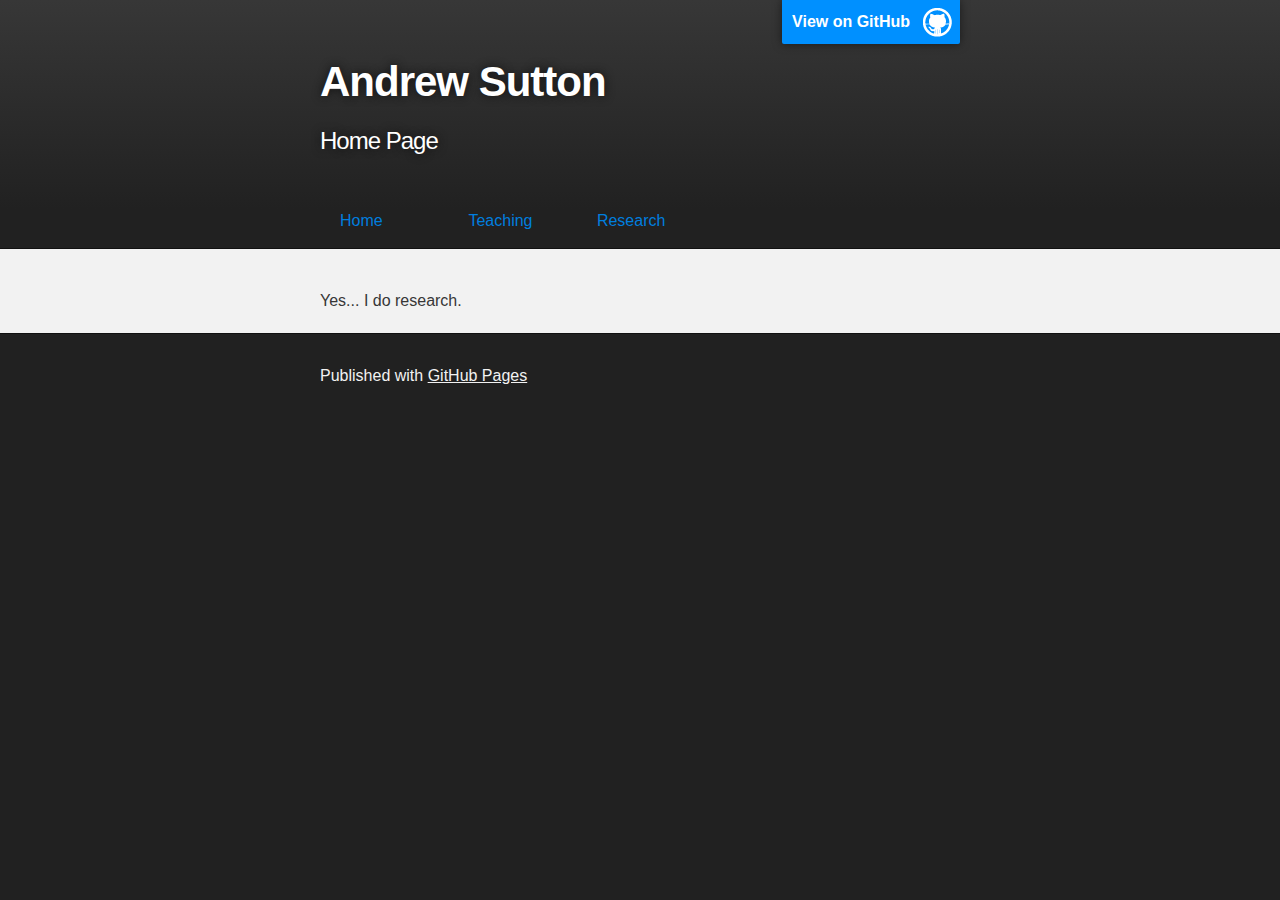
==== research.html @ cfea38f6 "Adding content and styling." ====
<!DOCTYPE html>
<html>

  <head>
    <meta charset='utf-8'>
    <meta http-equiv="X-UA-Compatible" content="chrome=1">
    <meta name="description" content="Andrew Sutton : Home Page">

    <link rel="stylesheet" type="text/css" media="screen" href="stylesheets/stylesheet.css">

    <title>Andrew Sutton | Teaching</title>
  </head>

  <body>

    <!-- HEADER -->
    <div id="header_wrap" class="outer">
        <header class="inner">
          <a id="forkme_banner" href="https://github.com/asutton">View on GitHub</a>

          <h1 id="project_title">Andrew Sutton</h1>
          <h2 id="project_tagline">Home Page</h2>

        </header>
    </div>


    <!-- NAVIGATION -->
    <nav>
      <ul>
        <li><a href="index.html">Home</a></li>
        <li><a href="teaching.html">Teaching</a></li>
        <li><a href="research.html">Research</a></li>
      </ul>
    </nav>


    <!-- MAIN CONTENT -->
    <div id="main_content_wrap" class="outer">
      <section id="main_content" class="inner">

      Yes... I do research.

      </section>
    </div>

    <!-- FOOTER  -->
    <div id="footer_wrap" class="outer">
      <footer class="inner">
        <p>Published with <a href="https://pages.github.com">GitHub Pages</a></p>
      </footer>
    </div>

    

  </body>
</html>
---- stylesheets/stylesheet.css ----
/*******************************************************************************
Slate Theme for GitHub Pages
by Jason Costello, @jsncostello
*******************************************************************************/

@import url(github-light.css);

/*******************************************************************************
MeyerWeb Reset
*******************************************************************************/

html, body, div, span, applet, object, iframe,
h1, h2, h3, h4, h5, h6, p, blockquote, pre,
a, abbr, acronym, address, big, cite, code,
del, dfn, em, img, ins, kbd, q, s, samp,
small, strike, strong, sub, sup, tt, var,
b, u, i, center,
dl, dt, dd, ol, ul, li,
fieldset, form, label, legend,
table, caption, tbody, tfoot, thead, tr, th, td,
article, aside, canvas, details, embed,
figure, figcaption, footer, header, hgroup,
menu, nav, output, ruby, section, summary,
time, mark, audio, video {
  margin: 0;
  padding: 0;
  border: 0;
  font: inherit;
  vertical-align: baseline;
}

/* HTML5 display-role reset for older browsers */
article, aside, details, figcaption, figure,
footer, header, hgroup, menu, nav, section {
  display: block;
}

ol, ul {
  list-style: none;
}

table {
  border-collapse: collapse;
  border-spacing: 0;
}

/*******************************************************************************
Theme Styles
*******************************************************************************/

body {
  box-sizing: border-box;
  color:#373737;
  background: #212121;
  font-size: 16px;
  font-family: 'Myriad Pro', Calibri, Helvetica, Arial, sans-serif;
  line-height: 1.5;
  -webkit-font-smoothing: antialiased;
}

h1, h2, h3, h4, h5, h6 {
  margin: 10px 0;
  font-weight: 700;
  color:#222222;
  font-family: 'Lucida Grande', 'Calibri', Helvetica, Arial, sans-serif;
  letter-spacing: -1px;
}

h1 {
  font-size: 36px;
  font-weight: 700;
}

h2 {
  padding-bottom: 10px;
  font-size: 32px;
  background: url('../images/bg_hr.png') repeat-x bottom;
}

h3 {
  font-size: 24px;
}

h4 {
  font-size: 21px;
}

h5 {
  font-size: 18px;
}

h6 {
  font-size: 16px;
}

p {
  margin: 10px 0 15px 0;
}

footer p {
  color: #f2f2f2;
}

a {
  text-decoration: none;
  color: #007edf;
  text-shadow: none;

  transition: color 0.5s ease;
  transition: text-shadow 0.5s ease;
  -webkit-transition: color 0.5s ease;
  -webkit-transition: text-shadow 0.5s ease;
  -moz-transition: color 0.5s ease;
  -moz-transition: text-shadow 0.5s ease;
  -o-transition: color 0.5s ease;
  -o-transition: text-shadow 0.5s ease;
  -ms-transition: color 0.5s ease;
  -ms-transition: text-shadow 0.5s ease;
}

a:hover, a:focus {text-decoration: underline;}

footer a {
  color: #F2F2F2;
  text-decoration: underline;
}

em {
  font-style: italic;
}

strong {
  font-weight: bold;
}

img {
  position: relative;
  margin: 0 auto;
  max-width: 739px;
  padding: 5px;
  margin: 10px 0 10px 0;
  border: 1px solid #ebebeb;

  box-shadow: 0 0 5px #ebebeb;
  -webkit-box-shadow: 0 0 5px #ebebeb;
  -moz-box-shadow: 0 0 5px #ebebeb;
  -o-box-shadow: 0 0 5px #ebebeb;
  -ms-box-shadow: 0 0 5px #ebebeb;
}

p img {
  display: inline;
  margin: 0;
  padding: 0;
  vertical-align: middle;
  text-align: center;
  border: none;
}

pre, code {
  width: 100%;
  color: #222;
  background-color: #fff;

  font-family: Monaco, "Bitstream Vera Sans Mono", "Lucida Console", Terminal, monospace;
  font-size: 14px;

  border-radius: 2px;
  -moz-border-radius: 2px;
  -webkit-border-radius: 2px;
}

pre {
  width: 100%;
  padding: 10px;
  box-shadow: 0 0 10px rgba(0,0,0,.1);
  overflow: auto;
}

code {
  padding: 3px;
  margin: 0 3px;
  box-shadow: 0 0 10px rgba(0,0,0,.1);
}

pre code {
  display: block;
  box-shadow: none;
}

blockquote {
  color: #666;
  margin-bottom: 20px;
  padding: 0 0 0 20px;
  border-left: 3px solid #bbb;
}


ul, ol, dl {
  margin-bottom: 15px
}

ul {
  list-style-position: inside;
  list-style: disc;
  padding-left: 20px;
}

ol {
  list-style-position: inside;
  list-style: decimal;
  padding-left: 20px;
}

dl dt {
  font-weight: bold;
}

dl dd {
  padding-left: 20px;
  font-style: italic;
}

dl p {
  padding-left: 20px;
  font-style: italic;
}

hr {
  height: 1px;
  margin-bottom: 5px;
  border: none;
  background: url('../images/bg_hr.png') repeat-x center;
}

table {
  border: 1px solid #373737;
  margin-bottom: 20px;
  text-align: left;
 }

th {
  font-family: 'Lucida Grande', 'Helvetica Neue', Helvetica, Arial, sans-serif;
  padding: 10px;
  background: #373737;
  color: #fff;
 }

td {
  padding: 10px;
  border: 1px solid #373737;
 }

form {
  background: #f2f2f2;
  padding: 20px;
}

nav {
  position: relative;
  max-width: 640px;
  margin: auto;
}

nav ul {
  list-style-type: none;
}

nav ul li {
  display: inline-block;
  width: 20%;
}


/*******************************************************************************
Full-Width Styles
*******************************************************************************/

.outer {
  width: 100%;
}

.inner {
  position: relative;
  max-width: 640px;
  padding: 20px 10px;
  margin: 0 auto;
}


#forkme_banner {
  display: block;
  position: absolute;
  top:0;
  right: 10px;
  z-index: 10;
  padding: 10px 50px 10px 10px;
  color: #fff;
  background: url('../images/blacktocat.png') #0090ff no-repeat 95% 50%;
  font-weight: 700;
  box-shadow: 0 0 10px rgba(0,0,0,.5);
  border-bottom-left-radius: 2px;
  border-bottom-right-radius: 2px;
}

#header_wrap {
  background: #212121;
  background: -moz-linear-gradient(top, #373737, #212121);
  background: -webkit-linear-gradient(top, #373737, #212121);
  background: -ms-linear-gradient(top, #373737, #212121);
  background: -o-linear-gradient(top, #373737, #212121);
  background: linear-gradient(top, #373737, #212121);
}

#header_wrap .inner {
  padding: 50px 10px 30px 10px;
}

#project_title {
  margin: 0;
  color: #fff;
  font-size: 42px;
  font-weight: 700;
  text-shadow: #111 0px 0px 10px;
}

#project_tagline {
  color: #fff;
  font-size: 24px;
  font-weight: 300;
  background: none;
  text-shadow: #111 0px 0px 10px;
}

#downloads {
  position: absolute;
  width: 210px;
  z-index: 10;
  bottom: -40px;
  right: 0;
  height: 70px;
  background: url('../images/icon_download.png') no-repeat 0% 90%;
}

.zip_download_link {
  display: block;
  float: right;
  width: 90px;
  height:70px;
  text-indent: -5000px;
  overflow: hidden;
  background: url(../images/sprite_download.png) no-repeat bottom left;
}

.tar_download_link {
  display: block;
  float: right;
  width: 90px;
  height:70px;
  text-indent: -5000px;
  overflow: hidden;
  background: url(../images/sprite_download.png) no-repeat bottom right;
  margin-left: 10px;
}

.zip_download_link:hover {
  background: url(../images/sprite_download.png) no-repeat top left;
}

.tar_download_link:hover {
  background: url(../images/sprite_download.png) no-repeat top right;
}

#main_content_wrap {
  background: #f2f2f2;
  border-top: 1px solid #111;
  border-bottom: 1px solid #111;
}

#main_content {
  padding-top: 40px;
}

#footer_wrap {
  background: #212121;
}



/*******************************************************************************
Small Device Styles
*******************************************************************************/

@media screen and (max-width: 480px) {
  body {
    font-size:14px;
  }

  #downloads {
    display: none;
  }

  .inner {
    min-width: 320px;
    max-width: 480px;
  }

  #project_title {
  font-size: 32px;
  }

  h1 {
    font-size: 28px;
  }

  h2 {
    font-size: 24px;
  }

  h3 {
    font-size: 21px;
  }

  h4 {
    font-size: 18px;
  }

  h5 {
    font-size: 14px;
  }

  h6 {
    font-size: 12px;
  }

  code, pre {
    min-width: 320px;
    max-width: 480px;
    font-size: 11px;
  }
}
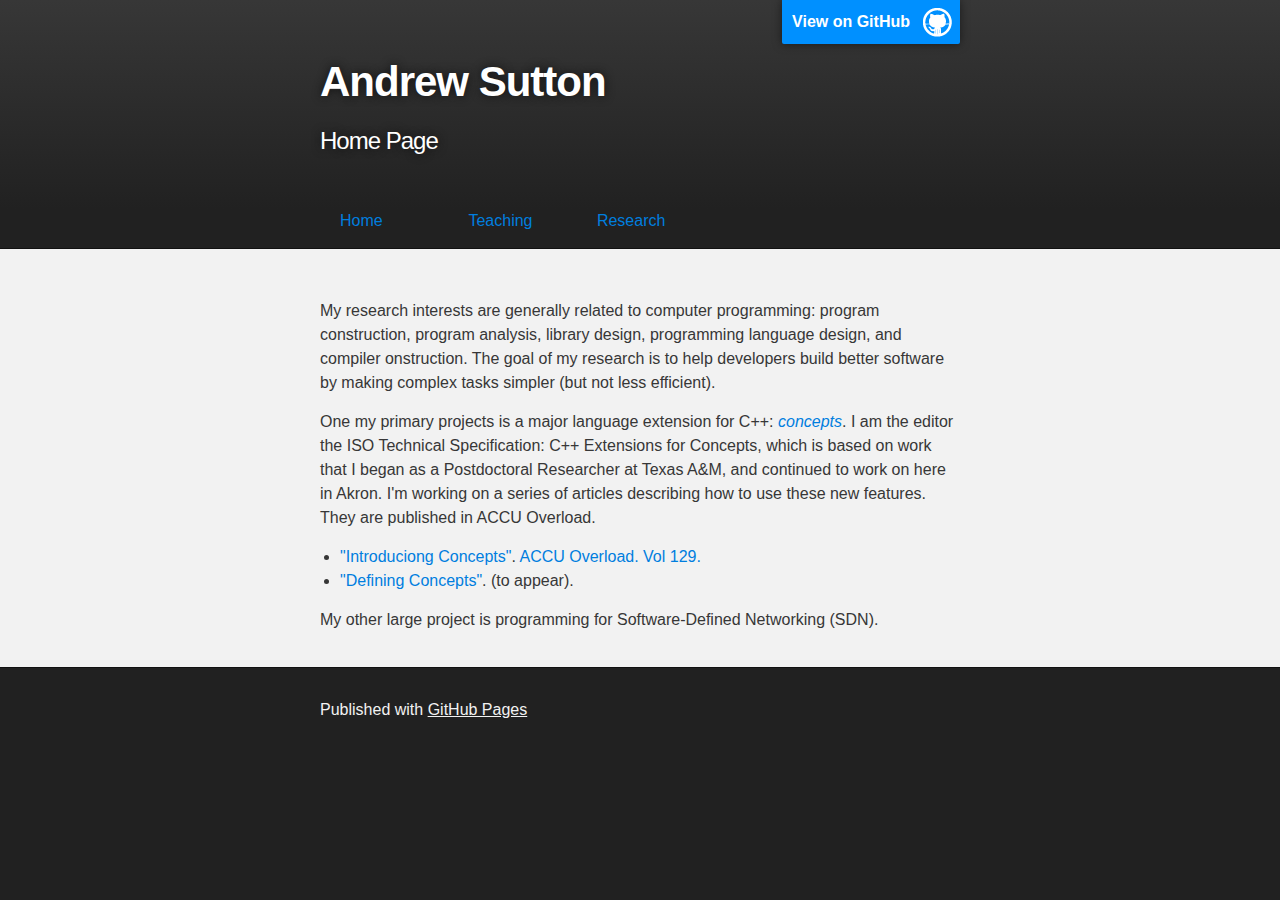
==== commit c25fa9d6: "Updates." ====
--- a/research.html
+++ b/research.html
@@ -39,8 +39,42 @@
     <div id="main_content_wrap" class="outer">
       <section id="main_content" class="inner">
 
-      Yes... I do research.
+<p>
+My research interests are generally related to computer programming: program 
+construction, program analysis, library design, programming language design, 
+and compiler onstruction. The goal of my research is to help developers build 
+better software by making complex tasks simpler (but not less efficient).
+<p>
 
+
+<p>
+One my primary projects is a major language extension for C++: 
+<a href="http://en.cppreference.com/w/cpp/language/constraints"><em>concepts</em></a>.
+I am the editor the ISO Technical Specification: <i>C++ Extensions for Concepts</i>,
+which is based on work that I began as a Postdoctoral Researcher at Texas A&amp;M,
+and continued to work on here in Akron.
+
+I'm working on a series of articles describing how to use these new features.
+They are published in ACCU Overload.
+<ul>
+  <li>
+    <a href="http://accu.org/index.php/journals/2157">"Introduciong Concepts"</a>. 
+    <i><a href="http://accu.org/index.php/journals/c354/">ACCU Overload. Vol 129.</a>
+  </li>
+
+  <li>
+    <a href="http://accu.org/index.php/journals/2157">"Defining Concepts"</a>. 
+    <i>(to appear)</i>.
+  </li>
+</ul>
+</p>
+
+
+<p>
+My other large project is programming for Software-Defined Networking (SDN).
+</p>
+
+      
       </section>
     </div>
 
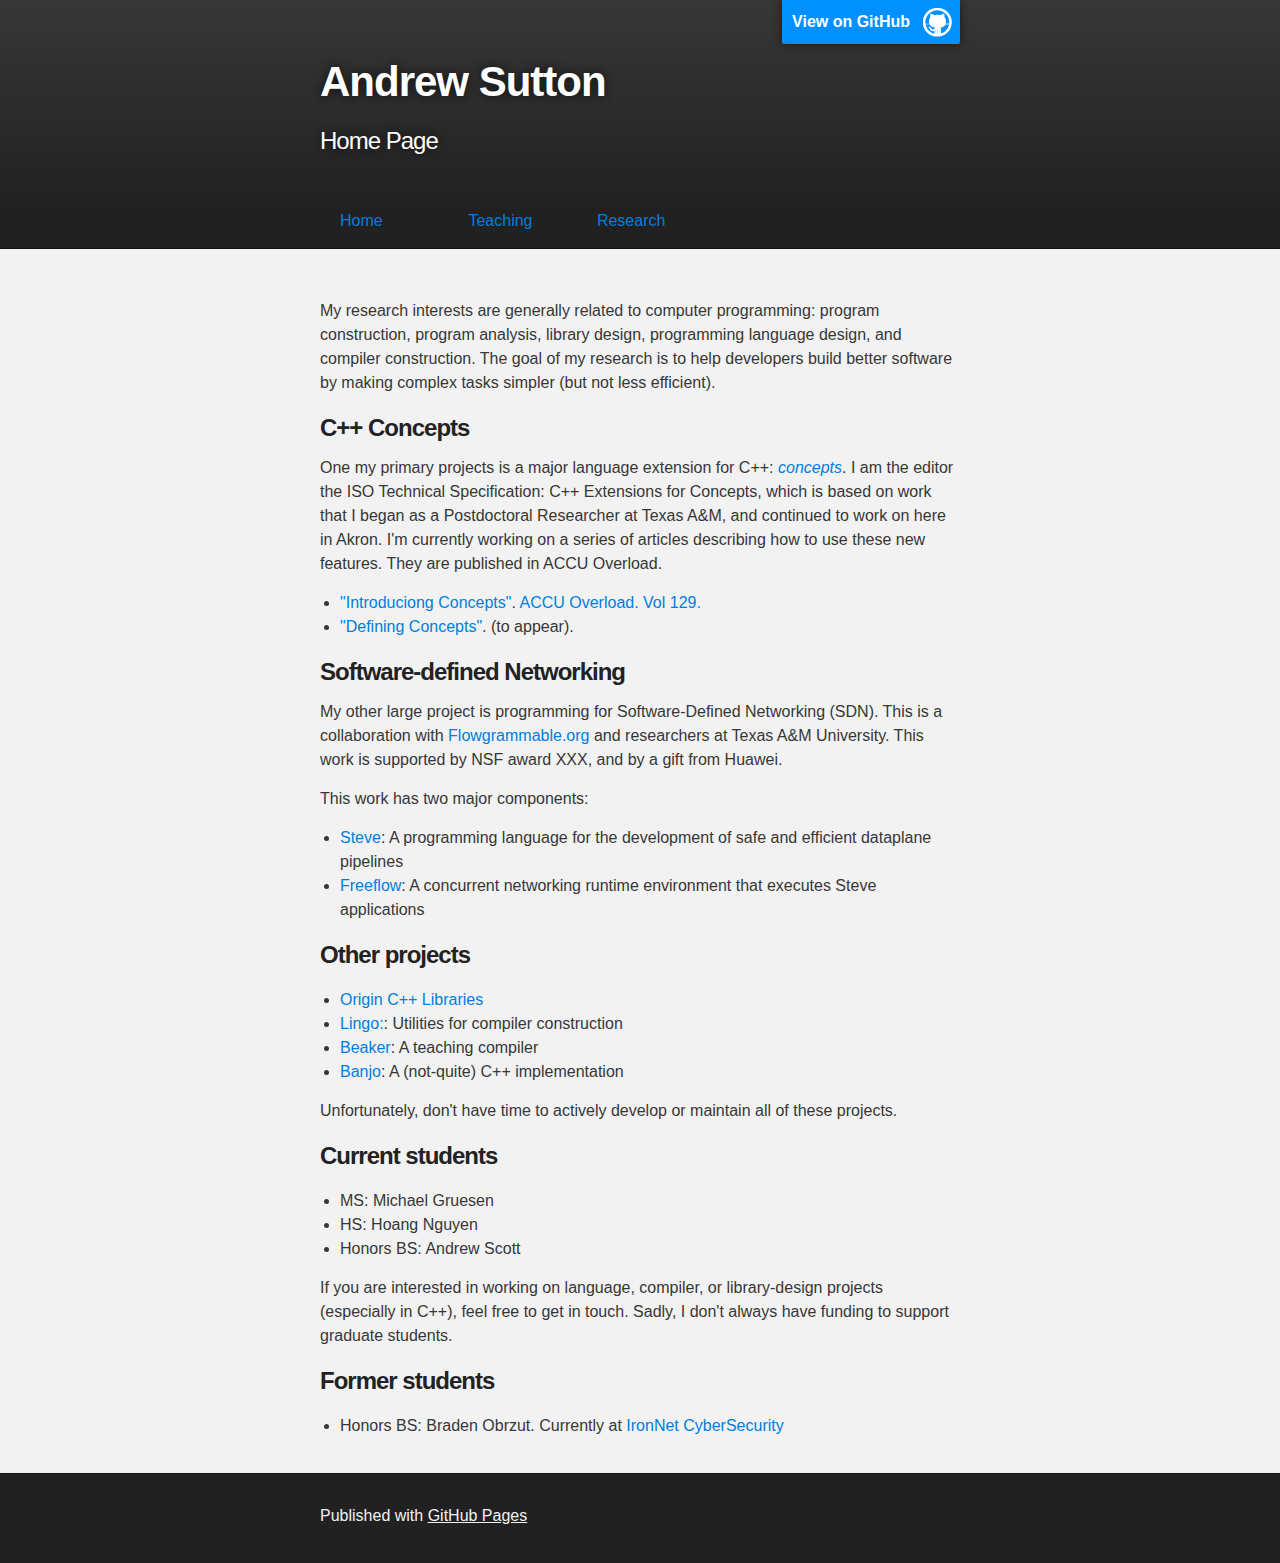
==== commit 15ff1827: "Adding info, formatting." ====
--- a/research.html
+++ b/research.html
@@ -42,11 +42,11 @@
 <p>
 My research interests are generally related to computer programming: program 
 construction, program analysis, library design, programming language design, 
-and compiler onstruction. The goal of my research is to help developers build 
+and compiler construction. The goal of my research is to help developers build 
 better software by making complex tasks simpler (but not less efficient).
 <p>
 
-
+<h3>C++ Concepts</h3>
 <p>
 One my primary projects is a major language extension for C++: 
 <a href="http://en.cppreference.com/w/cpp/language/constraints"><em>concepts</em></a>.
@@ -54,7 +54,7 @@
 which is based on work that I began as a Postdoctoral Researcher at Texas A&amp;M,
 and continued to work on here in Akron.
 
-I'm working on a series of articles describing how to use these new features.
+I'm currently working on a series of articles describing how to use these new features.
 They are published in ACCU Overload.
 <ul>
   <li>
@@ -70,8 +70,57 @@
 </p>
 
 
+<h3>Software-defined Networking</h3>
 <p>
 My other large project is programming for Software-Defined Networking (SDN).
+This is a collaboration with <a href="http://www.flowgrammable.org">Flowgrammable.org</a>
+and researchers at Texas A&amp;M University. This work is supported by NSF
+award XXX, and by a gift from Huawei.
+</p>
+
+<p>
+This work has two major components:
+<ul>
+  <li><a href="">Steve</a>: A programming language for the development of safe and
+      efficient dataplane pipelines</li>
+  <li><a href="">Freeflow</a>: A concurrent networking runtime environment that 
+      executes Steve applications</li>
+</ul>
+</p>
+
+
+<h3>Other projects</h3>
+<p>
+<ul>
+  <li><a href="https://github.com/asutton/origin">Origin C++ Libraries</a></li>
+  <li><a href="https://github.com/asutton/lingo">Lingo:</a>: Utilities for compiler construction</li>
+  <li><a href="https://github.com/asutton/beaker">Beaker</a>: A teaching compiler</li>
+  <li><a href="https://github.com/asutton/banjo">Banjo</a>: A (not-quite) C++ implementation</li>
+</ul>
+Unfortunately, don't have time to actively develop or maintain all of
+these projects.
+</p>
+
+<h3>Current students</h3>
+<p>
+<ul>
+  <li>MS: Michael Gruesen</li>
+  <li>HS: Hoang Nguyen</li>
+  <li>Honors BS: Andrew Scott</li>
+</ul>
+If you are interested in working on language, compiler, or library-design
+projects (especially in C++), feel free to get in touch. Sadly, I don't 
+always have funding to support graduate students.
+</p>
+
+<h3>Former students</h3>
+<p>
+<ul>
+  <li>
+      Honors BS: Braden Obrzut.
+      Currently at <a href="http://ironnetcyber.com/">IronNet CyberSecurity</a>
+  </li>
+</ul>
 </p>
 
       
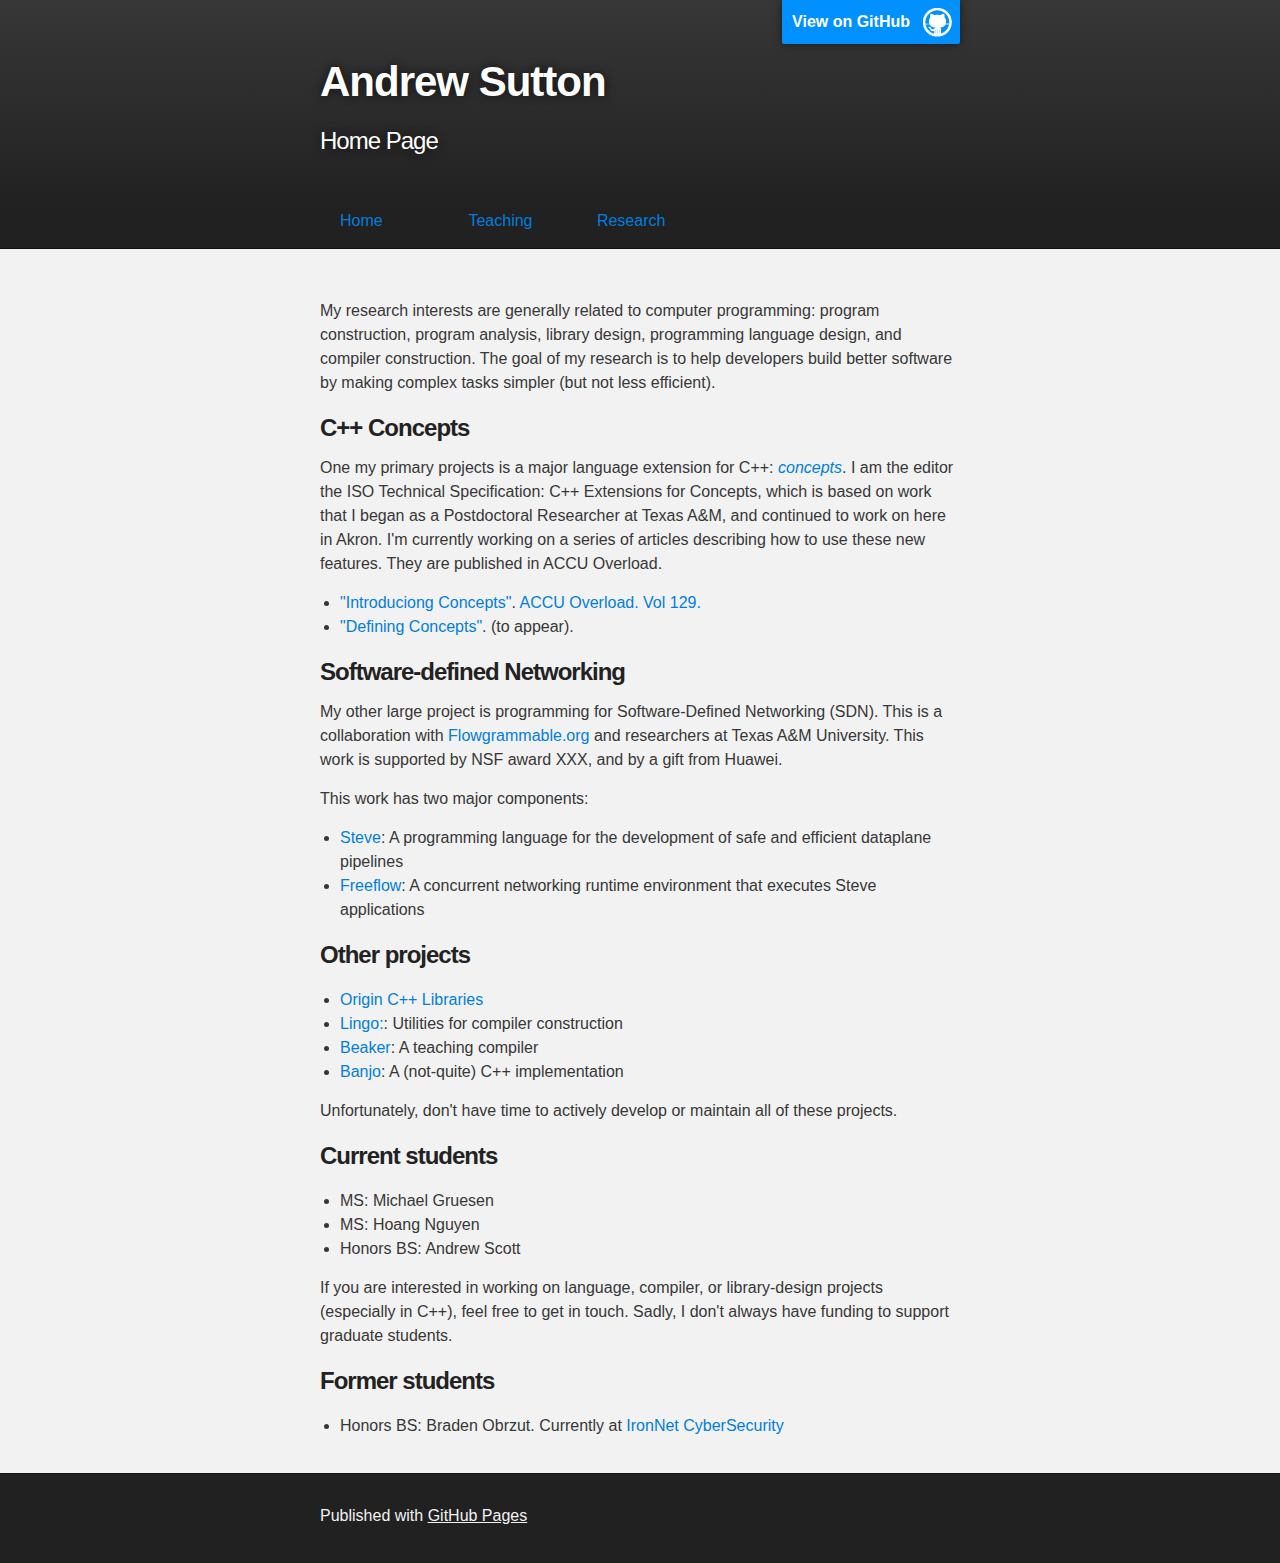
==== commit e2d0256b: "Fix typo." ====
--- a/research.html
+++ b/research.html
@@ -105,7 +105,7 @@
 <p>
 <ul>
   <li>MS: Michael Gruesen</li>
-  <li>HS: Hoang Nguyen</li>
+  <li>MS: Hoang Nguyen</li>
   <li>Honors BS: Andrew Scott</li>
 </ul>
 If you are interested in working on language, compiler, or library-design
